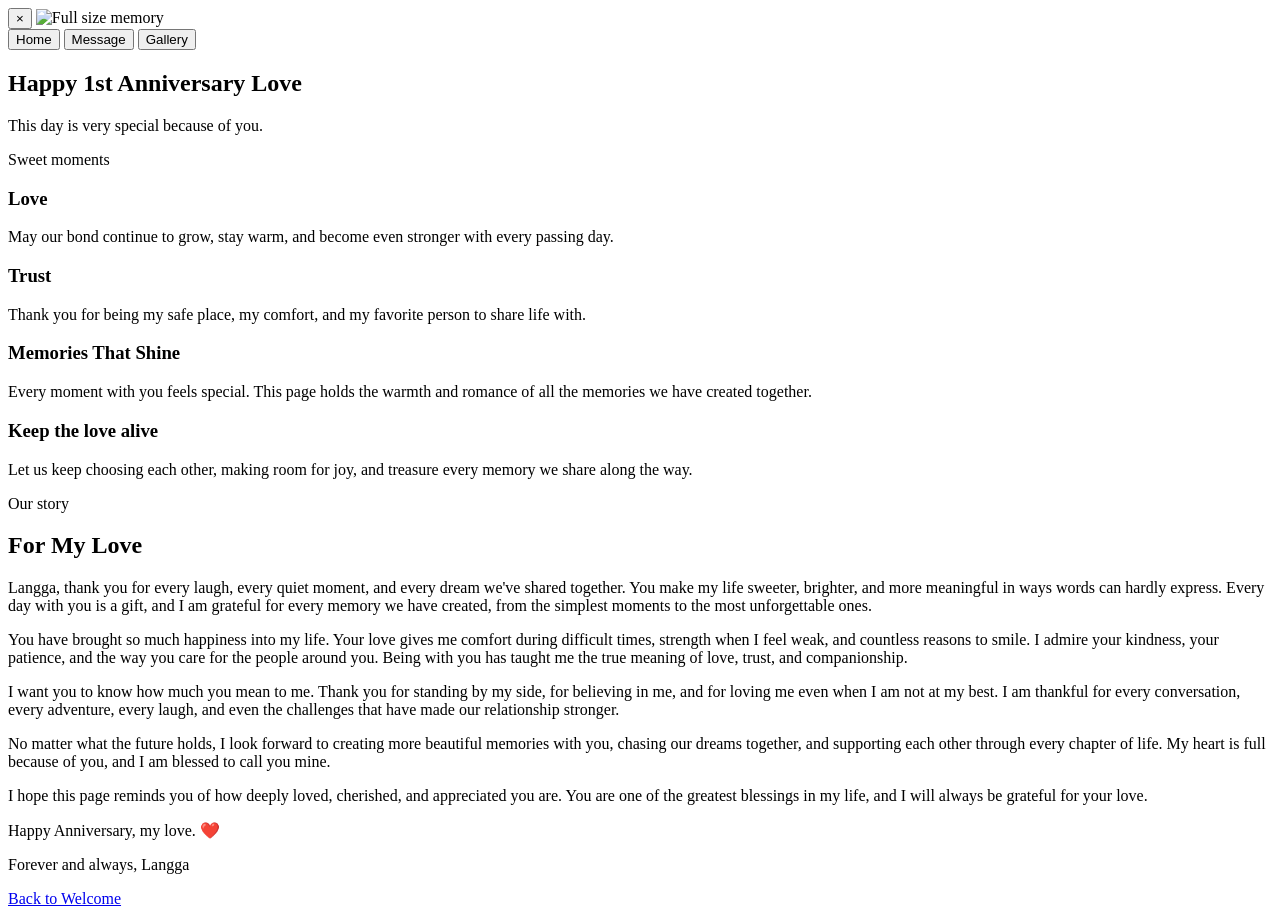
==== nextpage.html @ c08d1682 "Update anniversary website" ====
<!DOCTYPE html>
<html lang="en">
    <head>
        <meta charset="utf-8">
        <meta name="viewport" content="width=device-width, initial-scale=1.0">
        <title>Next Page</title>
        <link rel="stylesheet" href="style.css">
    </head>
    <body>
        <audio autoplay loop preload="auto" aria-label="Background music">
            <source src="./wefellinloveinoctober(mp3.pm).mp3" type="audio/mpeg">
            Your browser does not support the audio element.
        </audio>

        <div class="image-modal" id="imageModal" aria-label="Full image viewer">
            <div class="modal-content">
                <button class="close-modal" aria-label="Close full image">×</button>
                <img id="modalImage" src="" alt="Full size memory">
            </div>
        </div>

        <div class="page-wrapper">
            <div class="topbar">
                <button class="tab-button active" data-tab="home">Home</button>
                <button class="tab-button" data-tab="message">Message</button>
                <button class="tab-button" data-tab="gallery">Gallery</button>
            </div>

            <section id="home" class="tab-panel active">
                <div class="hero">
                    <h1>Happy 1st Anniversary Love</h1>
                    <p>This day is very special because of you.</p>
                </div>

                <div class="story-layout">
                    <div class="story-photo clickable" data-full="./image/bg1.jpg">
                        <img src="./image/bg1.jpg" alt="first memory" loading="lazy">
                        <div class="story-label">Sweet moments</div>
                    </div>
                    <div class="story-card">
                        <h3>Love</h3>
                        <p>May our bond continue to grow, stay warm, and become even stronger with every passing day.</p>

                        <h3>Trust</h3>
                        <p>Thank you for being my safe place, my comfort, and my favorite person to share life with.</p>
                    </div>
                </div>

                <div class="story-layout">
                    <div class="story-card">
                        <h3>Memories That Shine</h3>
                        <p>Every moment with you feels special. This page holds the warmth and romance of all the memories we have created together.</p>

                        <h3>Keep the love alive</h3>
                        <p>Let us keep choosing each other, making room for joy, and treasure every memory we share along the way.</p>
                    </div>
                    <div class="story-photo clickable" data-full="./image/im2.jpg">
                        <img src="./image/im2.jpg" alt="second memory" loading="lazy">
                        <div class="story-label">Our story</div>
                    </div>
                </div>
            </section>

            <section id="message" class="tab-panel">
                <div class="message-box">
                    <h2>For My Love</h2>
                    <p>Langga, thank you for every laugh, every quiet moment, and every dream we've shared together. You make my life sweeter, brighter, and more meaningful in ways words can hardly express. Every day with you is a gift, and I am grateful for every memory we have created, from the simplest moments to the most unforgettable ones.</p>
                    <p>You have brought so much happiness into my life. Your love gives me comfort during difficult times, strength when I feel weak, and countless reasons to smile. I admire your kindness, your patience, and the way you care for the people around you. Being with you has taught me the true meaning of love, trust, and companionship.</p>
                    <p>I want you to know how much you mean to me. Thank you for standing by my side, for believing in me, and for loving me even when I am not at my best. I am thankful for every conversation, every adventure, every laugh, and even the challenges that have made our relationship stronger.</p>
                    <p>No matter what the future holds, I look forward to creating more beautiful memories with you, chasing our dreams together, and supporting each other through every chapter of life. My heart is full because of you, and I am blessed to call you mine.</p>
                    <p>I hope this page reminds you of how deeply loved, cherished, and appreciated you are. You are one of the greatest blessings in my life, and I will always be grateful for your love.</p>
                    <p>Happy Anniversary, my love. ❤️</p>
                    <p>Forever and always, Langga</p>
                </div>
            </section>

            <section id="gallery" class="tab-panel">
                <div class="gallery-grid">
                    <div class="pic-box clickable" data-full="./image/Image1.jpg"><img src="./image/Image1.jpg" alt="first memory" loading="lazy"></div>
                    <div class="pic-box clickable" data-full="./image/Image2.jpg"><img src="./image/Image2.jpg" alt="second memory" loading="lazy"></div>
                    <div class="pic-box clickable" data-full="./image/Image3.jpg"><img src="./image/Image3.jpg" alt="third memory" loading="lazy"></div>
                    <div class="pic-box clickable" data-full="./image/Image4.jpg"><img src="./image/Image4.jpg" alt="fourth memory" loading="lazy"></div>
                    <div class="pic-box clickable" data-full="./image/Image5.jpg"><img src="./image/Image5.jpg" alt="fifth memory" loading="lazy"></div>
                    <div class="pic-box clickable" data-full="./image/Image6.jpg"><img src="./image/Image6.jpg" alt="sixth memory" loading="lazy"></div>
                    <div class="pic-box clickable" data-full="./image/Image7.jpg"><img src="./image/Image7.jpg" alt="seventh memory" loading="lazy"></div>
                    <div class="pic-box clickable" data-full="./image/Image8.jpg"><img src="./image/Image8.jpg" alt="eighth memory" loading="lazy"></div>
                    <div class="pic-box clickable" data-full="./image/Image9.jpg"><img src="./image/Image9.jpg" alt="ninth memory" loading="lazy"></div>
                    <div class="pic-box clickable" data-full="./image/image10.jpg"><img src="./image/image10.jpg" alt="tenth memory" loading="lazy"></div>
                    <div class="pic-box clickable" data-full="./image/image11.jpg"><img src="./image/image11.jpg" alt="eleventh memory" loading="lazy"></div>
                    <div class="pic-box clickable" data-full="./image/image12.jpg"><img src="./image/image12.jpg" alt="twelfth memory" loading="lazy"></div>
                </div>
            </section>

            <div class="actions">
                <a class="back-link" href="./index.html">Back to Welcome</a>
            </div>
        </div>

        <script>
            const tabButtons = document.querySelectorAll('.tab-button');
            const tabPanels = document.querySelectorAll('.tab-panel');
            const modal = document.getElementById('imageModal');
            const modalImage = document.getElementById('modalImage');
            const closeModalButton = document.querySelector('.close-modal');

            tabButtons.forEach(button => {
                button.addEventListener('click', () => {
                    const target = button.dataset.tab;

                    tabButtons.forEach(btn => btn.classList.toggle('active', btn === button));
                    tabPanels.forEach(panel => {
                        panel.classList.toggle('active', panel.id === target);
                    });
                });
            });

            function openImage(src) {
                if (!src) return;
                modalImage.src = src;
                modal.classList.add('active');
            }

            document.querySelectorAll('.clickable').forEach(item => {
                item.addEventListener('click', () => {
                    const fullImage = item.dataset.full;
                    if (fullImage) openImage(fullImage);
                });
            });

            document.querySelectorAll('img').forEach(img => {
                img.addEventListener('error', function () {
                    this.style.display = 'none';
                    this.parentElement?.classList.add('img-fallback');
                });
            });

            closeModalButton.addEventListener('click', () => {
                modal.classList.remove('active');
                modalImage.src = '';
            });

            modal.addEventListener('click', (event) => {
                if (event.target === modal) {
                    modal.classList.remove('active');
                    modalImage.src = '';
                }
            });
        </script>
    </body>
</html>
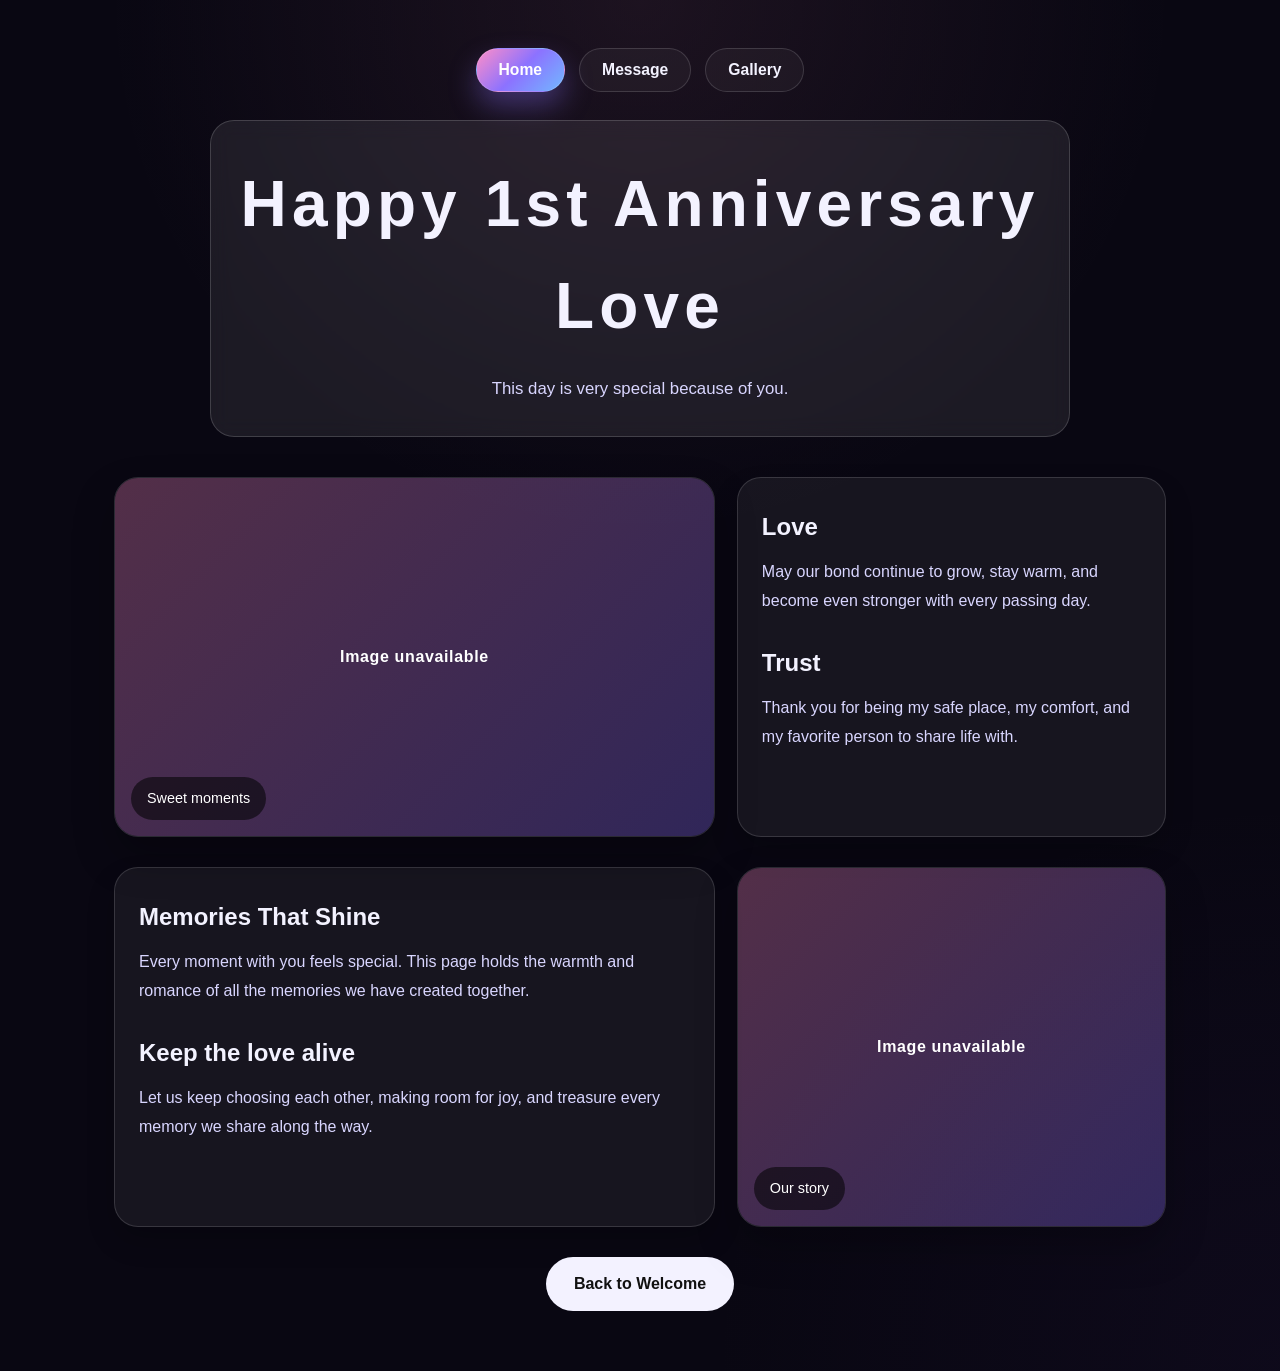
==== commit 7a1532cc: "Fix: correct image filename case sensitivity (image10-12.jpg to Image10-12.jpg)" ====
--- a/nextpage.html
+++ b/nextpage.html
@@ -85,9 +85,9 @@
                     <div class="pic-box clickable" data-full="./image/Image7.jpg"><img src="./image/Image7.jpg" alt="seventh memory" loading="lazy"></div>
                     <div class="pic-box clickable" data-full="./image/Image8.jpg"><img src="./image/Image8.jpg" alt="eighth memory" loading="lazy"></div>
                     <div class="pic-box clickable" data-full="./image/Image9.jpg"><img src="./image/Image9.jpg" alt="ninth memory" loading="lazy"></div>
-                    <div class="pic-box clickable" data-full="./image/image10.jpg"><img src="./image/image10.jpg" alt="tenth memory" loading="lazy"></div>
-                    <div class="pic-box clickable" data-full="./image/image11.jpg"><img src="./image/image11.jpg" alt="eleventh memory" loading="lazy"></div>
-                    <div class="pic-box clickable" data-full="./image/image12.jpg"><img src="./image/image12.jpg" alt="twelfth memory" loading="lazy"></div>
+                    <div class="pic-box clickable" data-full="./image/Image10.jpg"><img src="./image/Image10.jpg" alt="tenth memory" loading="lazy"></div>
+                    <div class="pic-box clickable" data-full="./image/Image11.jpg"><img src="./image/Image11.jpg" alt="eleventh memory" loading="lazy"></div>
+                    <div class="pic-box clickable" data-full="./image/Image12.jpg"><img src="./image/Image12.jpg" alt="twelfth memory" loading="lazy"></div>
                 </div>
             </section>
 
--- a/style.css
+++ b/style.css
@@ -0,0 +1,547 @@
+:root {
+    --bg-dark: #090712;
+    --bg-panel: rgba(255,255,255,0.06);
+    --line: rgba(255,255,255,0.14);
+    --text: #f3f2ff;
+    --muted: #d9d6ff;
+    --pink: #ff8ec7;
+    --purple: #8c72ff;
+    --blue: #72b8ff;
+}
+
+* {
+    box-sizing: border-box;
+}
+
+body {
+    margin: 0;
+    min-height: 100vh;
+    background:
+        linear-gradient(rgba(9, 7, 18, 0.55), rgba(9, 7, 18, 0.8)),
+        radial-gradient(circle at top, rgba(255, 150, 192, 0.18), transparent 35%),
+        radial-gradient(circle at bottom right, rgba(144, 81, 255, 0.18), transparent 30%),
+        url('./image/imbg1.jpg') center/cover no-repeat fixed,
+        var(--bg-dark);
+    color: var(--text);
+    font-family: 'Segoe UI', Tahoma, Geneva, Verdana, sans-serif;
+    line-height: 1.6;
+}
+
+.page-wrapper {
+    max-width: 1100px;
+    margin: 0 auto;
+    padding: 48px 24px 60px;
+}
+
+.topbar {
+    display: flex;
+    justify-content: center;
+    gap: 14px;
+    flex-wrap: wrap;
+    margin-bottom: 28px;
+}
+
+.tab-button {
+    border: 1px solid var(--line);
+    background: rgba(255,255,255,0.04);
+    color: var(--text);
+    padding: 12px 22px;
+    border-radius: 999px;
+    cursor: pointer;
+    font-size: 0.98rem;
+    font-weight: 700;
+    transition: all 0.2s ease;
+}
+
+.tab-button.active {
+    background: linear-gradient(135deg, var(--pink), var(--purple), var(--blue));
+    color: #fff;
+    box-shadow: 0 14px 28px rgba(140, 114, 255, 0.35);
+}
+
+.tab-panel {
+    display: none;
+    animation: fadeIn 0.35s ease;
+}
+
+.tab-panel.active {
+    display: block;
+}
+
+@keyframes fadeIn {
+    from { opacity: 0; transform: translateY(8px); }
+    to { opacity: 1; transform: translateY(0); }
+}
+
+.hero {
+    text-align: center;
+    padding: 26px 18px 18px;
+}
+
+.hero h1 {
+    margin: 0;
+    font-size: clamp(2.4rem, 5vw, 4rem);
+    letter-spacing: 0.08em;
+}
+
+.hero p {
+    margin: 16px auto 0;
+    max-width: 760px;
+    font-size: 1.05rem;
+    line-height: 1.8;
+    color: var(--muted);
+}
+
+.story-layout {
+    display: grid;
+    grid-template-columns: 1.4fr 1fr;
+    gap: 22px;
+    margin-top: 30px;
+}
+
+.story-photo {
+    position: relative;
+    min-height: 360px;
+    border-radius: 24px;
+    overflow: hidden;
+    border: 1px solid var(--line);
+    box-shadow: 0 20px 40px rgba(0,0,0,0.25);
+    cursor: pointer;
+}
+
+.story-photo img {
+    display: block;
+    width: 100%;
+    height: 100%;
+    object-fit: cover;
+    transition: transform 0.3s ease;
+}
+
+.story-photo:hover img {
+    transform: scale(1.03);
+}
+
+.story-photo.img-fallback::before,
+.pic-box.img-fallback::before {
+    content: "Image unavailable";
+    position: absolute;
+    inset: 0;
+    display: grid;
+    place-items: center;
+    background: linear-gradient(135deg, rgba(255, 142, 199, 0.3), rgba(140, 114, 255, 0.3));
+    color: #fff;
+    font-weight: 700;
+    letter-spacing: 0.04em;
+}
+
+.story-card {
+    background: var(--bg-panel);
+    border: 1px solid var(--line);
+    border-radius: 24px;
+    padding: 30px 24px;
+    box-shadow: 0 14px 28px rgba(0,0,0,0.2);
+}
+
+.story-card h3 {
+    margin-top: 0;
+    margin-bottom: 12px;
+    font-size: 1.5rem;
+}
+
+.story-card p {
+    margin: 0 0 28px;
+    color: var(--muted);
+    line-height: 1.8;
+}
+
+.story-card p:last-child {
+    margin-bottom: 0;
+}
+
+.clickable {
+    cursor: pointer;
+}
+
+.story-label {
+    position: absolute;
+    left: 16px;
+    bottom: 16px;
+    padding: 10px 16px;
+    border-radius: 999px;
+    background: rgba(0,0,0,0.55);
+    color: #fff;
+    font-size: 0.9rem;
+}
+
+.message-box {
+    background: var(--bg-panel);
+    border: 1px solid var(--line);
+    border-radius: 24px;
+    padding: 28px;
+    margin-top: 20px;
+    line-height: 1.9;
+    color: var(--muted);
+    box-shadow: 0 16px 32px rgba(0,0,0,0.2);
+}
+
+.message-box h2 {
+    margin-top: 0;
+    color: var(--text);
+    font-size: 2rem;
+}
+
+.gallery-grid {
+    display: grid;
+    grid-template-columns: repeat(3, minmax(0, 1fr));
+    gap: 22px;
+}
+
+.pic-box {
+    position: relative;
+    min-height: 220px;
+    aspect-ratio: 1 / 1;
+    background: rgba(255,255,255,0.05);
+    border: 1px solid var(--line);
+    border-radius: 24px;
+    overflow: hidden;
+    box-shadow: 0 24px 50px rgba(0, 0, 0, 0.35);
+    transition: transform 0.25s ease, border-color 0.25s ease;
+    display: flex;
+    align-items: center;
+    justify-content: center;
+    cursor: pointer;
+}
+
+.pic-box:hover {
+    transform: translateY(-6px);
+    border-color: rgba(255,255,255,0.25);
+}
+
+.pic-box img {
+    display: block;
+    width: 100%;
+    height: 100%;
+    object-fit: cover;
+    background: linear-gradient(135deg, rgba(255, 255, 255, 0.08), rgba(255, 255, 255, 0.02));
+}
+
+.pic-box.empty {
+    padding: 20px;
+    text-align: center;
+}
+
+.pic-box.empty span {
+    color: #b8b5d4;
+    font-size: 0.98rem;
+    line-height: 1.6;
+}
+
+.actions {
+    text-align: center;
+    margin-top: 30px;
+}
+
+.back-link {
+    display: inline-block;
+    padding: 14px 28px;
+    background: #f3f2ff;
+    color: #111;
+    text-decoration: none;
+    border-radius: 999px;
+    font-weight: 700;
+}
+
+.image-modal {
+    position: fixed;
+    inset: 0;
+    display: none;
+    align-items: center;
+    justify-content: center;
+    background: rgba(0,0,0,0.8);
+    padding: 24px;
+    z-index: 1000;
+}
+
+.image-modal.active {
+    display: flex;
+}
+
+.modal-content {
+    position: relative;
+    max-width: 85vw;
+    max-height: 85vh;
+    border-radius: 20px;
+    overflow: hidden;
+    background: #000;
+    box-shadow: 0 30px 60px rgba(0,0,0,0.4);
+}
+
+.modal-content img {
+    display: block;
+    width: 100%;
+    height: auto;
+    max-height: 85vh;
+    object-fit: contain;
+}
+
+.close-modal {
+    position: absolute;
+    top: 12px;
+    right: 12px;
+    width: 38px;
+    height: 38px;
+    border: none;
+    border-radius: 50%;
+    font-size: 1.4rem;
+    cursor: pointer;
+    background: rgba(255,255,255,0.9);
+    color: #111;
+}
+
+@media (max-width: 900px) {
+    .story-layout,
+    .gallery-grid {
+        grid-template-columns: repeat(2, minmax(0, 1fr));
+    }
+}
+
+@media (max-width: 630px) {
+    .page-wrapper {
+        padding: 32px 16px 48px;
+    }
+    .story-layout,
+    .gallery-grid {
+        grid-template-columns: 1fr;
+    }
+}
+
+.welcome-page {
+    min-height: 100vh;
+    display: flex;
+    justify-content: center;
+    align-items: center;
+    background: linear-gradient(135deg, #2a4d9d, #1e7dd5, #73b3ff);
+    text-align: center;
+}
+
+.welcome-card {
+    max-width: 700px;
+    padding: 40px;
+    background: rgba(255, 255, 255, 0.12);
+    border: 2px solid rgba(255, 255, 255, 0.3);
+    border-radius: 20px;
+    box-shadow: 0 20px 40px rgba(0, 0, 0, 0.2);
+}
+
+.welcome-card h1 {
+    font-size: 3rem;
+    margin: 0 0 20px;
+    color: #fff;
+}
+
+.welcome-card p {
+    font-size: 1.1rem;
+    margin: 0 0 30px;
+    line-height: 1.6;
+    color: #fff;
+}
+
+.welcome-actions {
+    display: flex;
+    justify-content: center;
+    gap: 16px;
+    flex-wrap: wrap;
+}
+
+.continue-link {
+    display: inline-block;
+    padding: 14px 28px;
+    background: #ffffff;
+    color: #000;
+    text-decoration: none;
+    border-radius: 10px;
+    font-weight: bold;
+    transition: transform 0.2s ease, box-shadow 0.2s ease;
+}
+
+.continue-link:hover {
+    transform: translateY(-2px);
+    box-shadow: 0 10px 20px rgba(0, 0, 0, 0.15);
+}
+
+.page-nav {
+    position: fixed;
+    top: 20px;
+    left: 20px;
+    z-index: 10;
+}
+
+.nav-link {
+    display: inline-block;
+    padding: 10px 16px;
+    color: #ffffff;
+    background: rgba(0, 0, 0, 0.55);
+    text-decoration: none;
+    border-radius: 999px;
+    border: 1px solid rgba(255, 255, 255, 0.16);
+    transition: background 0.2s ease, transform 0.2s ease;
+}
+
+.nav-link:hover {
+    background: rgba(255, 255, 255, 0.15);
+    transform: translateY(-1px);
+}
+
+.hero {
+    max-width: 860px;
+    margin: 0 auto 40px;
+    padding: 32px 24px;
+    text-align: center;
+    background: rgba(255, 255, 255, 0.08);
+    border: 1px solid rgba(255, 255, 255, 0.16);
+    border-radius: 24px;
+    backdrop-filter: blur(10px);
+}
+
+.hero-title {
+    margin: 0 0 16px;
+    font-size: clamp(2.5rem, 4vw, 4rem);
+    letter-spacing: 0.06em;
+}
+
+.hero-subtitle {
+    margin: 0;
+    font-size: 1.05rem;
+    line-height: 1.8;
+    color: #e9e9ff;
+}
+
+.container {
+    max-width: 980px;
+    margin: 0 auto;
+    display: grid;
+    grid-template-columns: 1.2fr 1fr;
+    grid-template-areas:
+        "top-left top-right"
+        "bottom-left bottom-right"
+        "button button";
+    gap: 26px;
+}
+
+.box {
+    min-height: 320px;
+    border-radius: 24px;
+    overflow: hidden;
+    box-shadow: 0 26px 60px rgba(0, 0, 0, 0.35);
+    border: 1px solid rgba(255, 255, 255, 0.14);
+    background: rgba(255, 255, 255, 0.06);
+}
+
+.image-card {
+    position: relative;
+    width: 100%;
+    height: 100%;
+}
+
+.image-card img {
+    width: 100%;
+    height: 100%;
+    object-fit: cover;
+    display: block;
+}
+
+.card-label {
+    position: absolute;
+    left: 16px;
+    bottom: 16px;
+    padding: 10px 16px;
+    background: rgba(0, 0, 0, 0.6);
+    border-radius: 999px;
+    color: #fff;
+    font-size: 0.95rem;
+    letter-spacing: 0.02em;
+}
+
+.box-top-left {
+    grid-area: top-left;
+}
+
+.box-bottom-right {
+    grid-area: bottom-right;
+}
+
+.text {
+    color: #f4f4ff;
+    background: rgba(23, 23, 60, 0.90);
+    padding: 28px;
+    border-radius: 24px;
+    box-shadow: 0 20px 40px rgba(0, 0, 0, 0.25);
+    font-size: 1rem;
+    line-height: 1.8;
+    text-align: left;
+}
+
+.text h2 {
+    margin-top: 0;
+    margin-bottom: 16px;
+    font-size: 1.5rem;
+    letter-spacing: 0.03em;
+}
+
+.text-top-right {
+    grid-area: top-right;
+}
+
+.text-bottom-left {
+    grid-area: bottom-left;
+}
+
+.text-bottom {
+    grid-area: button;
+}
+
+.button {
+    grid-area: button;
+    width: fit-content;
+    margin: 0 auto;
+    padding: 16px 32px;
+    font-size: 1rem;
+    font-weight: 700;
+    border: none;
+    border-radius: 999px;
+    cursor: pointer;
+    background: linear-gradient(135deg, #ff95b7, #9051ff);
+    color: #ffffff;
+    box-shadow: 0 16px 30px rgba(255, 149, 183, 0.3);
+    transition: transform 0.2s ease, box-shadow 0.2s ease;
+}
+
+.button:hover {
+    transform: translateY(-2px);
+    box-shadow: 0 22px 38px rgba(255, 149, 183, 0.35);
+}
+
+@media (max-width: 860px) {
+    .container {
+        grid-template-columns: 1fr;
+        grid-template-areas:
+            "top-left"
+            "top-right"
+            "bottom-left"
+            "bottom-right"
+            "button";
+    }
+}
+
+@media (max-width: 520px) {
+    body {
+        padding: 20px 14px;
+    }
+    .hero {
+        padding: 26px 18px;
+    }
+    .text,
+    .box {
+        min-height: 200px;
+    }
+}
